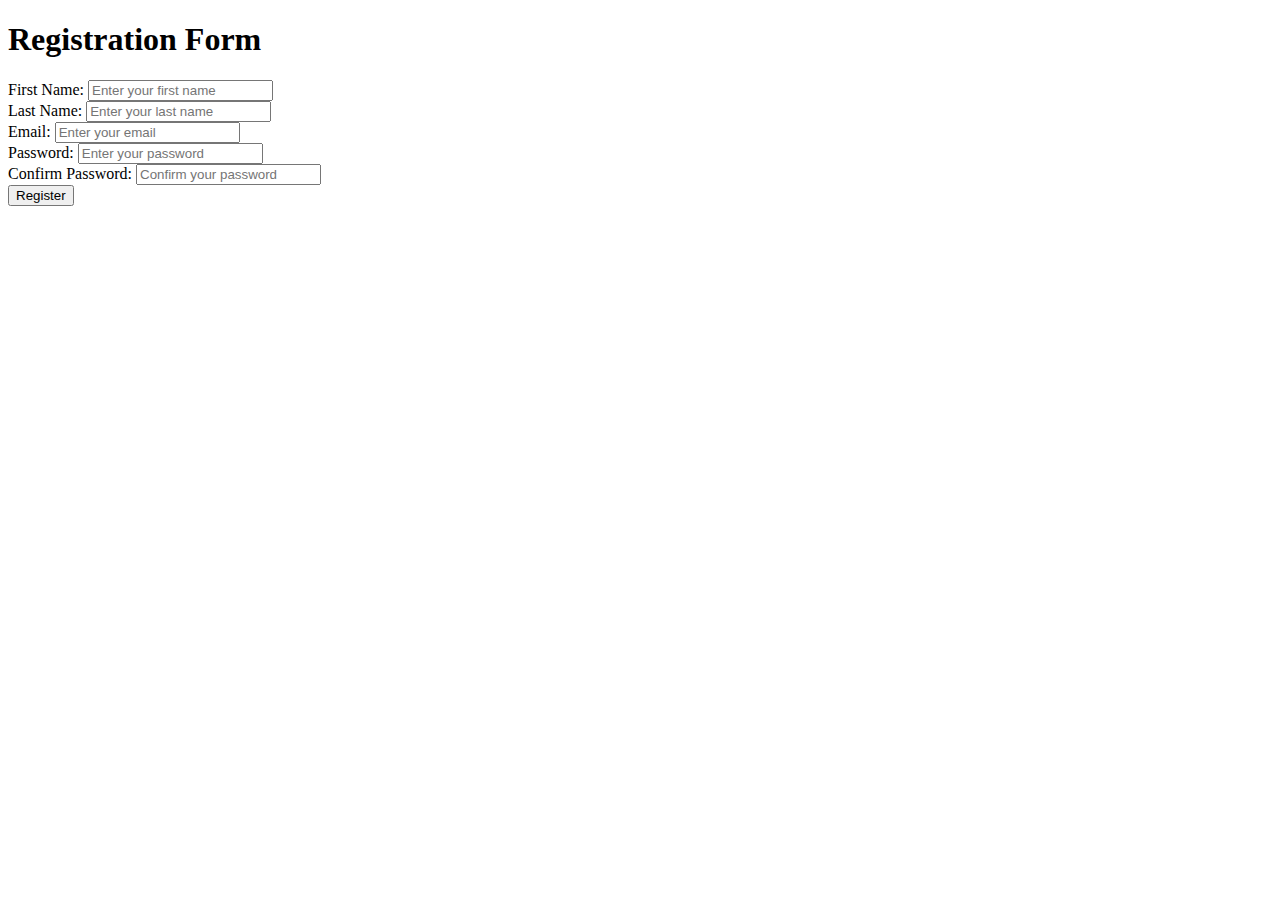
==== lab-8/index.html @ 463efd33 "Create index.html" ====
<!DOCTYPE html>
<html lang="en">
<head>
    <meta charset="UTF-8">
    <meta name="viewport" content="width=device-width, initial-scale=1.0">
    <title>Secure Form</title>
    <link rel="stylesheet" href="styles.css">
    <script src="validation.js" defer></script>
</head>
<body>
    <div class="form-container">
        <h1>Registration Form</h1>
        <form id="registrationForm" method="POST" action="#">
            <div class="form-group">
                <label for="firstName">First Name:</label>
                <input type="text" id="firstName" name="firstName" placeholder="Enter your first name">
            </div>
            <div class="form-group">
                <label for="lastName">Last Name:</label>
                <input type="text" id="lastName" name="lastName" placeholder="Enter your last name">
            </div>
            <div class="form-group">
                <label for="email">Email:</label>
                <input type="email" id="email" name="email" placeholder="Enter your email">
            </div>
            <div class="form-group">
                <label for="password">Password:</label>
                <input type="password" id="password" name="password" placeholder="Enter your password">
            </div>
            <div class="form-group">
                <label for="confirmPassword">Confirm Password:</label>
                <input type="password" id="confirmPassword" name="confirmPassword" placeholder="Confirm your password">
            </div>
            <button type="submit" class="btn-submit">Register</button>
        </form>
    </div>
</body>
</html>
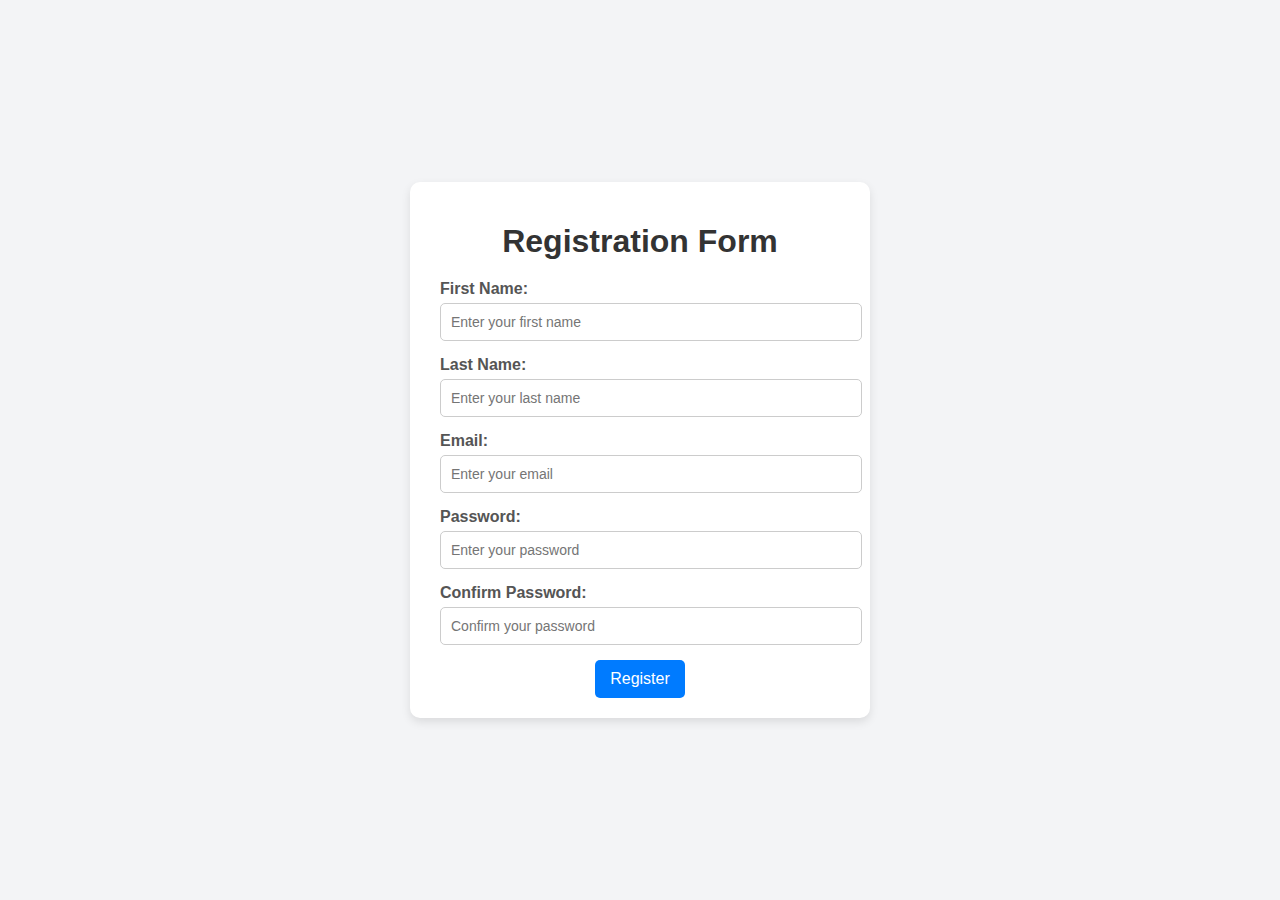
==== commit 1365f44c: "Update index.html" ====
--- a/lab-8/index.html
+++ b/lab-8/index.html
@@ -10,7 +10,7 @@
 <body>
     <div class="form-container">
         <h1>Registration Form</h1>
-        <form id="registrationForm" method="POST" action="#">
+        <form id="secureForm" onsubmit="return validateForm()">
             <div class="form-group">
                 <label for="firstName">First Name:</label>
                 <input type="text" id="firstName" name="firstName" placeholder="Enter your first name">
--- a/lab-8/styles.css
+++ b/lab-8/styles.css
@@ -0,0 +1,69 @@
+/* General Styles */
+body {
+    font-family: 'Arial', sans-serif;
+    background-color: #f3f4f6;
+    margin: 0;
+    padding: 0;
+    display: flex;
+    justify-content: center;
+    align-items: center;
+    height: 100vh;
+}
+
+/* Form Container */
+.form-container {
+    background-color: #ffffff;
+    border-radius: 10px;
+    box-shadow: 0 4px 10px rgba(0, 0, 0, 0.1);
+    padding: 20px 30px;
+    width: 400px;
+    text-align: center;
+}
+
+/* Form Heading */
+.form-container h1 {
+    color: #333;
+    margin-bottom: 20px;
+}
+
+/* Form Groups */
+.form-group {
+    margin-bottom: 15px;
+    text-align: left;
+}
+
+.form-group label {
+    display: block;
+    margin-bottom: 5px;
+    color: #555;
+    font-weight: bold;
+}
+
+.form-group input {
+    width: 100%;
+    padding: 10px;
+    border: 1px solid #ccc;
+    border-radius: 5px;
+    font-size: 14px;
+}
+
+.form-group input:focus {
+    outline: none;
+    border-color: #007bff;
+}
+
+/* Submit Button */
+.btn-submit {
+    background-color: #007bff;
+    color: #fff;
+    padding: 10px 15px;
+    border: none;
+    border-radius: 5px;
+    font-size: 16px;
+    cursor: pointer;
+    transition: background-color 0.3s ease;
+}
+
+.btn-submit:hover {
+    background-color: #0056b3;
+}
